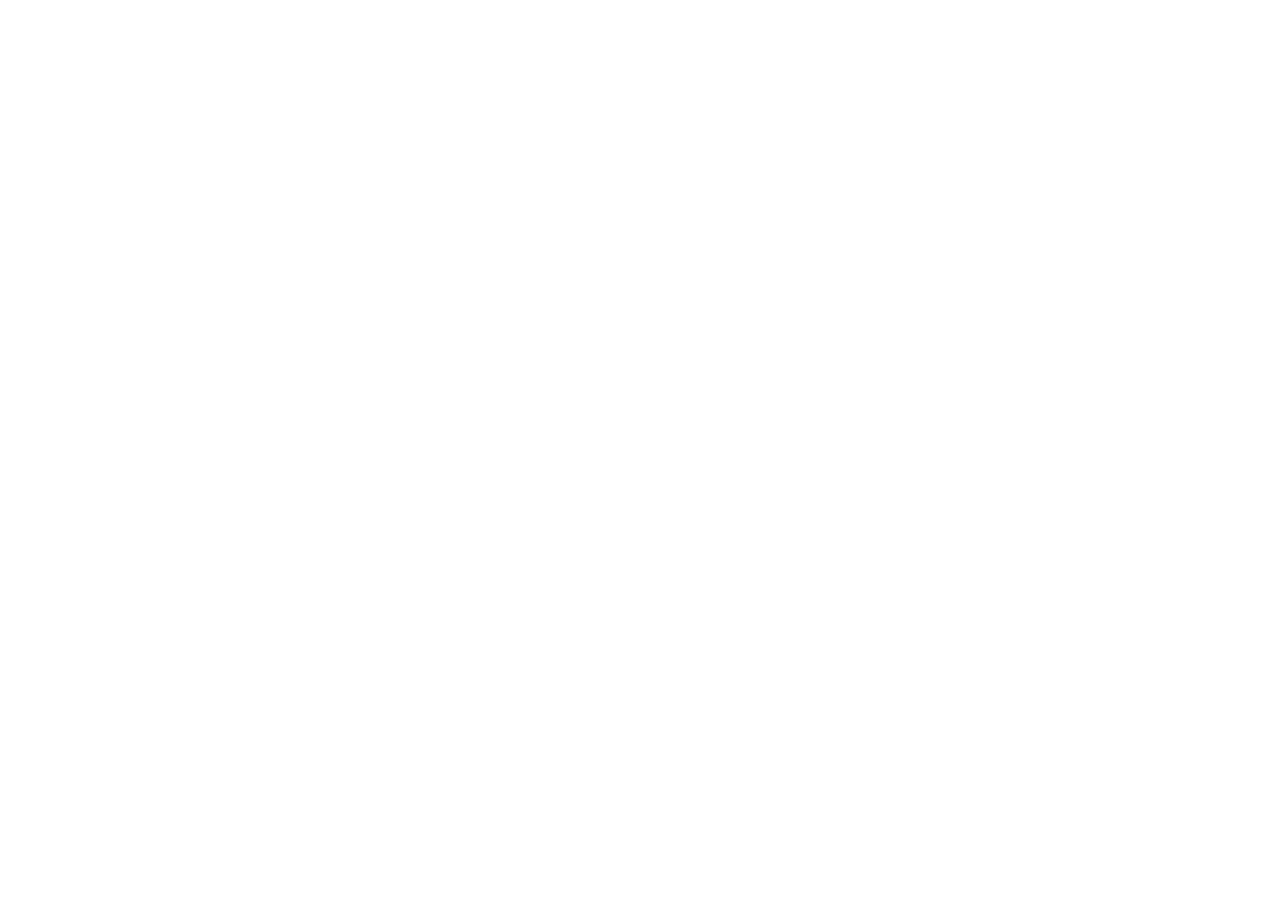
==== index.html @ f2525b80 "Hello world" ====
<!DOCTYPE html>
<html lang="en">
<head>
  <meta charset="UTF-8">
  <meta name="viewport" content="width=device-width, initial-scale=1.0">
  <meta http-equiv="X-UA-Compatible" content="ie=edge">
  <link rel="stylesheet" href="main.css">
  <title>Document</title>
</head>
<body>

</body>
</html>
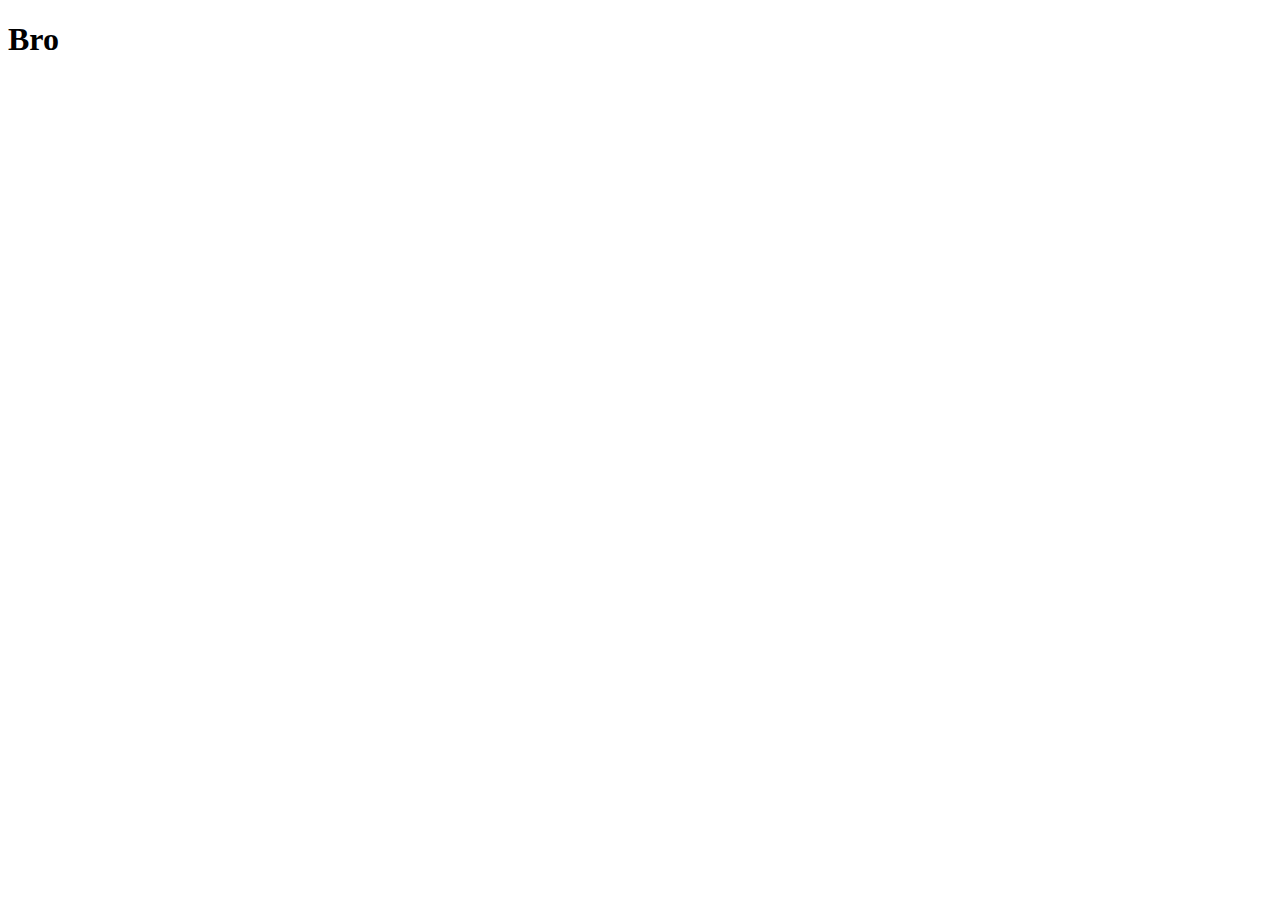
==== commit b156a618: "Add h1 test" ====
--- a/index.html
+++ b/index.html
@@ -8,6 +8,7 @@
   <title>Document</title>
 </head>
 <body>
+  <h1>Bro</h1>
 
 </body>
 </html>
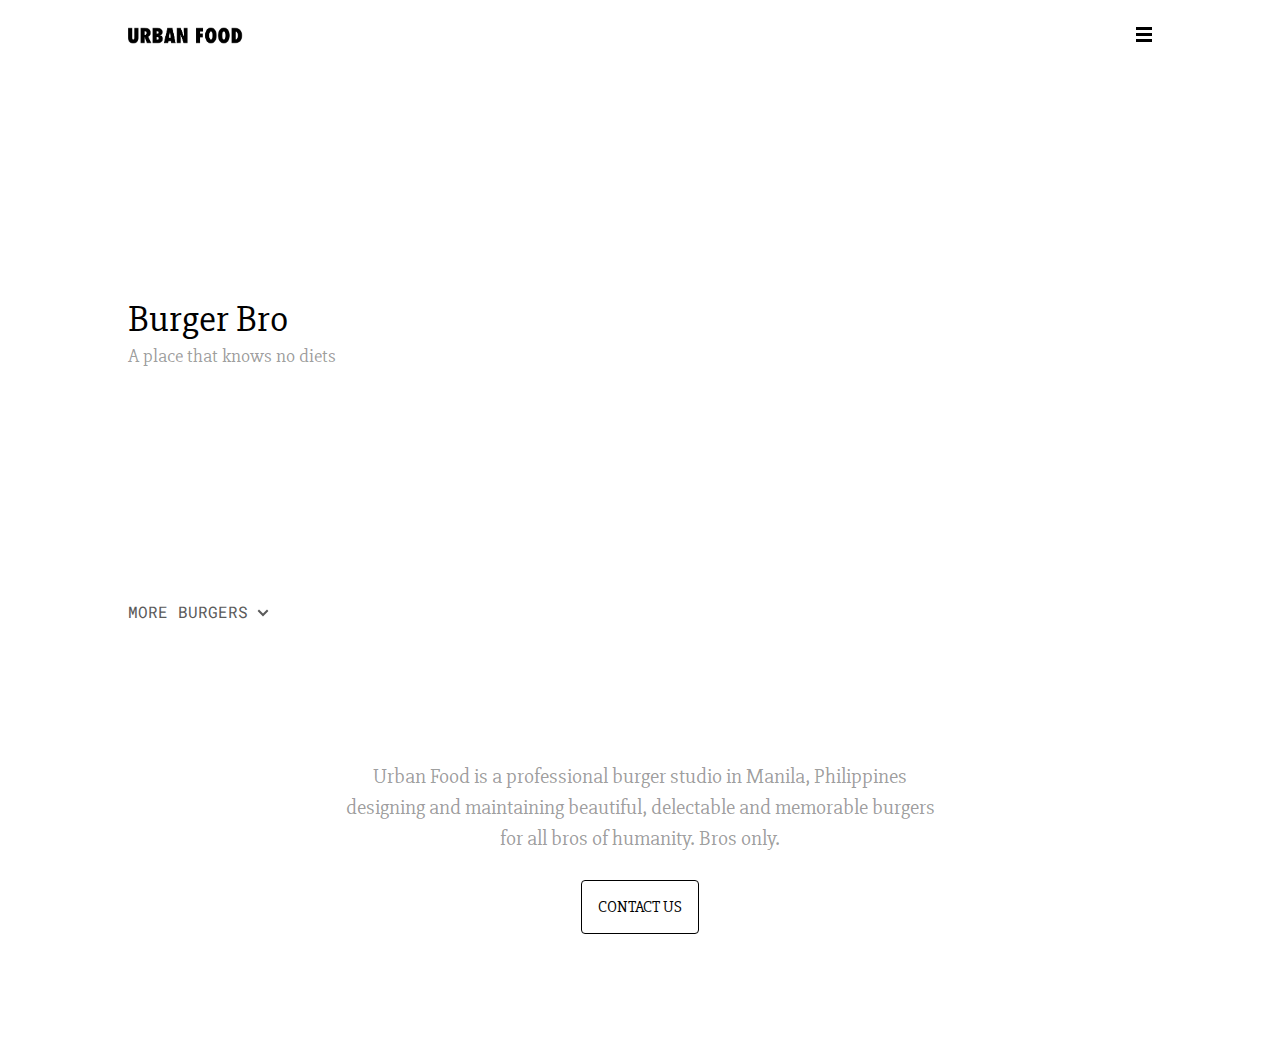
==== commit b48f832c: "finish two sections" ====
--- a/index.html
+++ b/index.html
@@ -5,10 +5,37 @@
   <meta name="viewport" content="width=device-width, initial-scale=1.0">
   <meta http-equiv="X-UA-Compatible" content="ie=edge">
   <link rel="stylesheet" href="main.css">
-  <title>Document</title>
+  <link href="https://fonts.googleapis.com/css?family=Roboto+Mono|Slabo+27px" rel="stylesheet">
+  <title>Urban Food</title>
 </head>
 <body>
-  <h1>Bro</h1>
-
+  <nav class="main-navigation">
+    <nav class="nav-wrapper">
+      <div class="logo-wrapper">
+      <img src="logo.png" class="logo">
+      
+      </div>
+      <svg xmlns="http://www.w3.org/2000/svg" xmlns:xlink="http://www.w3.org/1999/xlink" x="0px" y="0px" width="16px" height="16px" viewBox="0 0 16 16"><g >
+      <rect fill="#000000" width="16" height="3"/>
+      <rect data-color="color-2" y="6" fill="#000000" width="16" height="3"/>
+      <rect y="12" fill="#000000" width="16" height="3"/>
+      </g></svg>
+    </nav>
+  </nav>
+  <header class="main-header">
+    <section class="header-details">
+      <h1>Burger Bro</h1>
+      <h2>A place that knows no diets</h2>
+      <a href="#" class="primary-button">MORE BURGERS
+        <span>
+        <svg style="position: relative; top: 3px; left: -3px; " xmlns="http://www.w3.org/2000/svg" xmlns:xlink="http://www.w3.org/1999/xlink" x="0px" y="0px" width="16px" height="16px" viewBox="0 0 16 16"><g ><polygon fill="#5a5a5a" points="8,11.4 2.6,6 4,4.6 8,8.6 12,4.6 13.4,6 "/></g></svg>
+      </span></a>
+    </section>
+    <figure class="header-image"></figure>
+  </header>
+  <section class="info">
+    <h2 class="info-text">Urban Food is a professional burger studio in Manila, Philippines designing and maintaining beautiful, delectable and memorable burgers for all bros of humanity. Bros only.</h2>
+    <a href="#">CONTACT US</a>
+  </section>
 </body>
 </html>
--- a/main.css
+++ b/main.css
@@ -0,0 +1,117 @@
+* {
+  -webkit-font-smoothing: antialiased;
+  -moz-osx-font-smoothing: grayscale;
+}
+
+body {
+  padding: 0px;
+  margin: 0px;
+  font-family: 'Slabo 27px', serif;
+  font-size: 16px
+}
+
+h1 {
+  font-size: 2.4rem;
+  font-weight: 300;
+  margin: 0px 0px 0.1rem 0px;
+}
+
+h2 {
+  font-size: 1.2rem;
+  font-weight: 300;
+  color: rgba(0, 0, 0, 0.4);
+
+  margin: 0px 0px 1rem 0px;
+}
+
+h3 {
+  font-size: 1.2rem;
+  font-weight: 300;
+  color: rgba(0, 0, 0, 0.4);
+  margin: 0px 0px 1rem 0px;
+  width: 500px;
+
+}
+
+.primary-button {
+  position: absolute;
+   font-family: 'Roboto Mono', monospace;
+   color: #5a5a5a;
+   text-decoration: none;
+   border-radius: 6px;
+   font-size: 1rem;
+   bottom: 2vw;
+ }
+.logo {
+  width: 115px;
+}
+
+
+.nav-wrapper {
+
+  display: flex;
+  justify-content: space-between;
+  margin: auto;
+  padding-top: 1.7em;
+  padding-bottom: 3em;
+  box-sizing: border-box;
+}
+
+.main-navigation {
+
+    padding-left: 10vw;
+    padding-right: 10vw;
+}
+
+.header-details {
+  grid-area: "left";
+  padding-left: 10vw;
+  padding-top: 22vh;
+  position: relative;
+}
+
+
+.header-image {
+  grid-area: "right";
+  background: url('https://images.unsplash.com/photo-1501197827945-7d2594e437b1?ixlib=rb-0.3.5&ixid=eyJhcHBfaWQiOjEyMDd9&s=1048b6d1d2cfd556e1f28d6762102802&auto=format&fit=crop&w=2434&q=80');
+  background-size: cover;
+
+  padding: 0px;
+  margin: 0px;
+  background-position: center center;
+}
+
+.main-header {
+  display: grid;
+  grid-template-columns: 4fr 6fr;
+  grid-template-rows: 1fr;
+  grid-template-areas:
+  "left" "right";
+  height: 550px;
+}
+
+.info {
+  display: flex;
+  justify-content: center;
+  align-items: center;
+  height: 400px;
+  flex-direction: column;
+  background: white;
+}
+
+.info a {
+  padding: 1em;
+  border: 1px solid black;
+  border-radius: 4px;
+  text-decoration: none;
+  color: black;
+  margin-top: 0.61em;
+}
+
+.info-text {
+  width: 600px;
+  font-size: 1.3rem;
+  text-align: center;
+  line-height: 1.5em;
+
+}
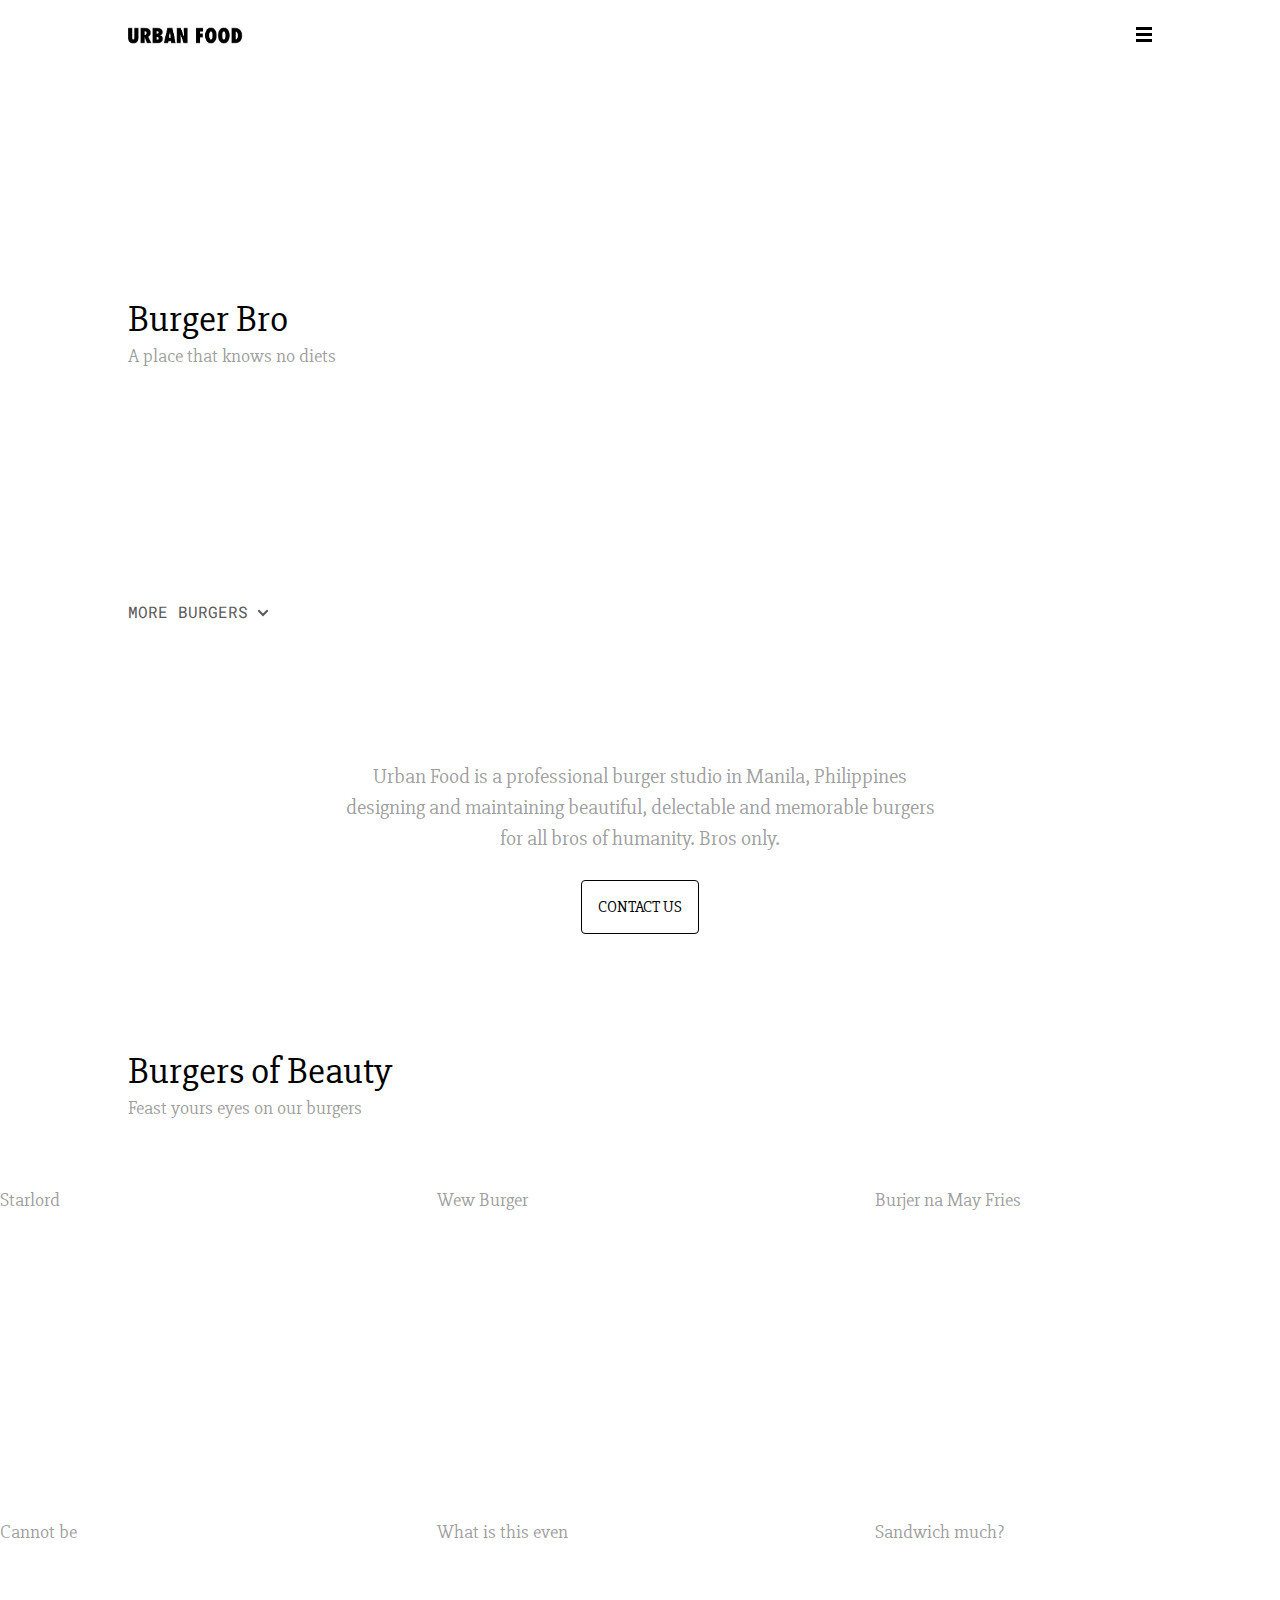
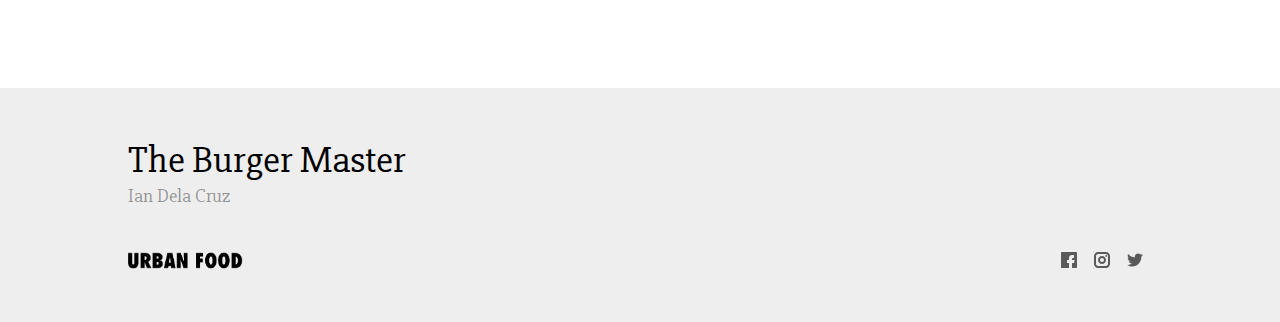
==== commit 0386a10e: "Done" ====
--- a/index.html
+++ b/index.html
@@ -13,7 +13,7 @@
     <nav class="nav-wrapper">
       <div class="logo-wrapper">
       <img src="logo.png" class="logo">
-      
+
       </div>
       <svg xmlns="http://www.w3.org/2000/svg" xmlns:xlink="http://www.w3.org/1999/xlink" x="0px" y="0px" width="16px" height="16px" viewBox="0 0 16 16"><g >
       <rect fill="#000000" width="16" height="3"/>
@@ -37,5 +37,74 @@
     <h2 class="info-text">Urban Food is a professional burger studio in Manila, Philippines designing and maintaining beautiful, delectable and memorable burgers for all bros of humanity. Bros only.</h2>
     <a href="#">CONTACT US</a>
   </section>
+  <section class="burgers">
+    <header>
+      <h1>Burgers of Beauty</h1>
+      <h2>Feast yours eyes on our burgers</h2>
+    </header>
+    <div class="burger-grid">
+
+    <div>
+
+    <img src="https://images.unsplash.com/photo-1515467410840-96a3cf21dbea?ixlib=rb-0.3.5&ixid=eyJhcHBfaWQiOjEyMDd9&s=9c0b1a310dede74722e043f80dc90a66&auto=format&fit=crop&w=2090&q=80" alt="">
+    <h2>Starlord</h2>
+    </div>
+    <div>
+    <img src="https://images.unsplash.com/photo-1470053053191-43e7bd267838?ixlib=rb-0.3.5&ixid=eyJhcHBfaWQiOjEyMDd9&s=5d99232ac0aa6b8097a022cd6e3ad9d9&auto=format&fit=crop&w=1650&q=80" alt="">
+    <h2>Wew Burger</h2>
+    </div>
+    <div>
+    <img src="https://images.unsplash.com/photo-1495753379358-73c76ccd644b?ixlib=rb-0.3.5&ixid=eyJhcHBfaWQiOjEyMDd9&s=2b202656251c223750e8ad9bd73c5f58&auto=format&fit=crop&w=1710&q=80" alt="">
+    <h2>Burjer na May Fries</h2>
+    </div>
+
+    <div>
+    <img src="https://images.unsplash.com/photo-1516774266634-15661f692c19?ixlib=rb-0.3.5&ixid=eyJhcHBfaWQiOjEyMDd9&s=463566b6bab5f417fe4a24bc4475faab&auto=format&fit=crop&w=1566&q=80" alt="">
+    <h2>Cannot be</h2>
+    </div>
+
+    <div>
+    <img src="https://images.unsplash.com/photo-1516456712953-ba42cc070398?ixlib=rb-0.3.5&ixid=eyJhcHBfaWQiOjEyMDd9&s=0657e19d3ad36f0881e0191ac966d299&auto=format&fit=crop&w=1650&q=80" alt="">
+    <h2>What is this even</h2>
+    </div>
+
+    <div>
+    <img src="https://images.unsplash.com/photo-1514904298838-b62571b3257d?ixlib=rb-0.3.5&ixid=eyJhcHBfaWQiOjEyMDd9&s=2b3cc05285c16fd2baeef98f1ea03425&auto=format&fit=crop&w=2110&q=80" alt="">
+    <h2>Sandwich much?</h2>
+    </div>
+    </div>
+  </section>
+
+  <footer>
+    <h1>The Burger Master</h1>
+    <h2>Ian Dela Cruz</h2>
+    <nav class="nav-wrapper">
+      <div class="logo-wrapper">
+      <img src="logo.png" class="logo">
+
+      </div>
+      <div class="social-media">
+        <svg xmlns="http://www.w3.org/2000/svg" xmlns:xlink="http://www.w3.org/1999/xlink" x="0px" y="0px" width="16px" height="16px" viewBox="0 0 16 16"><g >
+        <path id="White_2_" fill="#5a5a5a" d="M15.3,0H0.7C0.3,0,0,0.3,0,0.7v14.7C0,15.7,0.3,16,0.7,16H8v-5H6V8h2V6c0-2.1,1.2-3,3-3
+        c0.9,0,1.8,0,2,0v3h-1c-0.6,0-1,0.4-1,1v1h2.6L13,11h-2v5h4.3c0.4,0,0.7-0.3,0.7-0.7V0.7C16,0.3,15.7,0,15.3,0z"/>
+        </g></svg>
+
+        <svg class="nc-icon glyph" xmlns="http://www.w3.org/2000/svg" xmlns:xlink="http://www.w3.org/1999/xlink" x="0px" y="0px" width="16px" height="16px" viewBox="0 0 16 16"><g>
+        <circle fill="#5a5a5a" cx="12.145" cy="3.892" r="0.96"></circle>
+        <path data-color="color-2" fill="#5a5a5a" d="M8,12c-2.206,0-4-1.794-4-4s1.794-4,4-4s4,1.794,4,4S10.206,12,8,12z M8,6C6.897,6,6,6.897,6,8
+        	s0.897,2,2,2s2-0.897,2-2S9.103,6,8,6z"></path>
+        <path fill="#5a5a5a" d="M12,16H4c-2.056,0-4-1.944-4-4V4c0-2.056,1.944-4,4-4h8c2.056,0,4,1.944,4,4v8C16,14.056,14.056,16,12,16z
+        	 M4,2C3.065,2,2,3.065,2,4v8c0,0.953,1.047,2,2,2h8c0.935,0,2-1.065,2-2V4c0-0.935-1.065-2-2-2H4z"></path>
+        </g></svg>
+
+        <svg xmlns="http://www.w3.org/2000/svg" xmlns:xlink="http://www.w3.org/1999/xlink" x="0px" y="0px" width="16px" height="16px" viewBox="0 0 16 16"><g >
+        <path fill="#5a5a5a" d="M16,3c-0.6,0.3-1.2,0.4-1.9,0.5c0.7-0.4,1.2-1,1.4-1.8c-0.6,0.4-1.3,0.6-2.1,0.8c-0.6-0.6-1.5-1-2.4-1
+        C9.3,1.5,7.8,3,7.8,4.8c0,0.3,0,0.5,0.1,0.7C5.2,5.4,2.7,4.1,1.1,2.1c-0.3,0.5-0.4,1-0.4,1.7c0,1.1,0.6,2.1,1.5,2.7
+        c-0.5,0-1-0.2-1.5-0.4c0,0,0,0,0,0c0,1.6,1.1,2.9,2.6,3.2C3,9.4,2.7,9.4,2.4,9.4c-0.2,0-0.4,0-0.6-0.1c0.4,1.3,1.6,2.3,3.1,2.3
+        c-1.1,0.9-2.5,1.4-4.1,1.4c-0.3,0-0.5,0-0.8,0c1.5,0.9,3.2,1.5,5,1.5c6,0,9.3-5,9.3-9.3c0-0.1,0-0.3,0-0.4C15,4.3,15.6,3.7,16,3z"/>
+        </g></svg>
+      </div>
+    </nav>
+  </footer>
 </body>
 </html>
--- a/main.css
+++ b/main.css
@@ -115,3 +115,39 @@
   line-height: 1.5em;
 
 }
+.burgers {
+  padding-bottom: 8em;
+}
+.burgers header {
+  padding-left: 10vw;
+  padding-right: 10vw;
+}
+
+.burger-grid {
+  display: grid;
+  grid-gap: 2em;
+  /* grid-template-columns: repeat(auto-fit, minmax(450px,2fr)); */
+  grid-template-columns: 1fr 1fr 1fr;
+  grid-template-rows: 300px 1fr;
+  width: 1280px;
+  margin: auto;
+  margin-top: 3em;
+}
+
+.burger-grid img {
+  max-width: 100%;
+}
+
+
+footer {
+  background: #EEEEEE;
+
+  padding: 0px 10vw;
+  padding-top: 3em;
+}
+
+.social-media {
+  display: flex;
+  width: 100px;
+  justify-content: space-around;
+}
